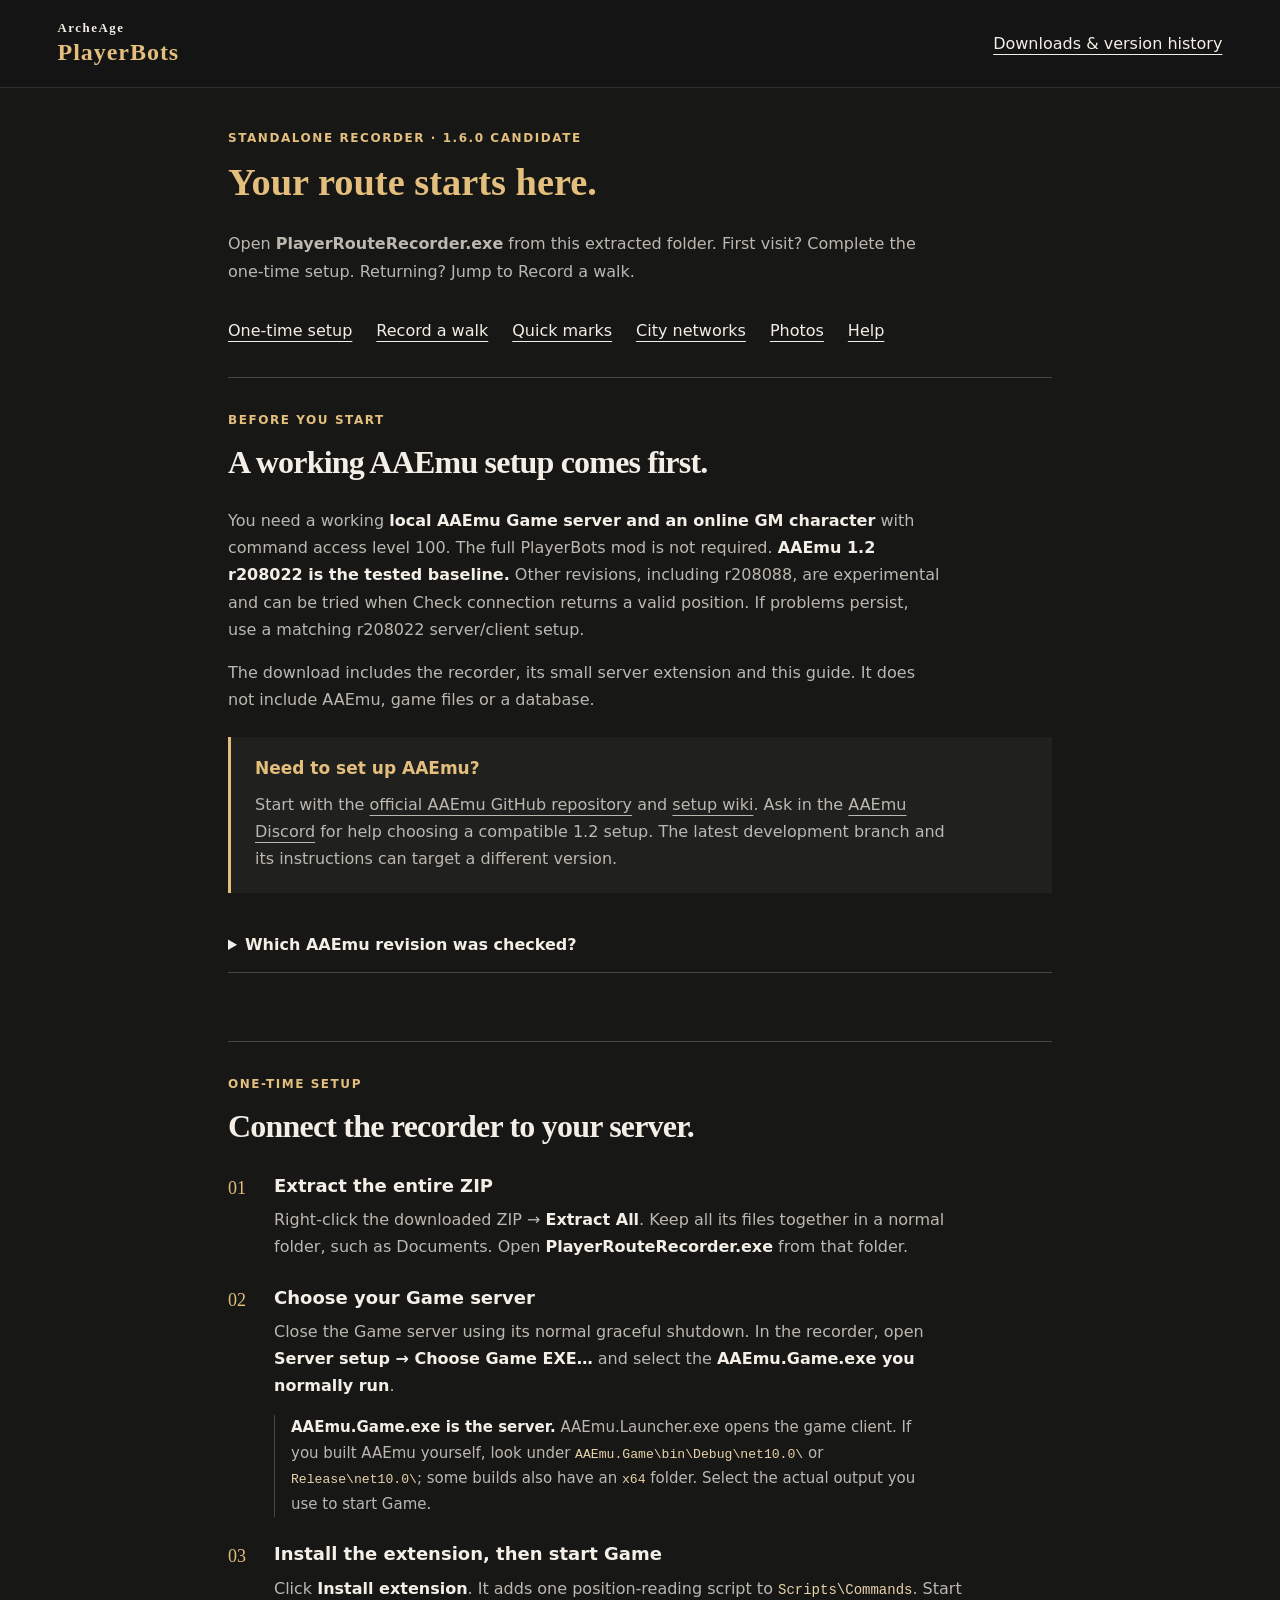
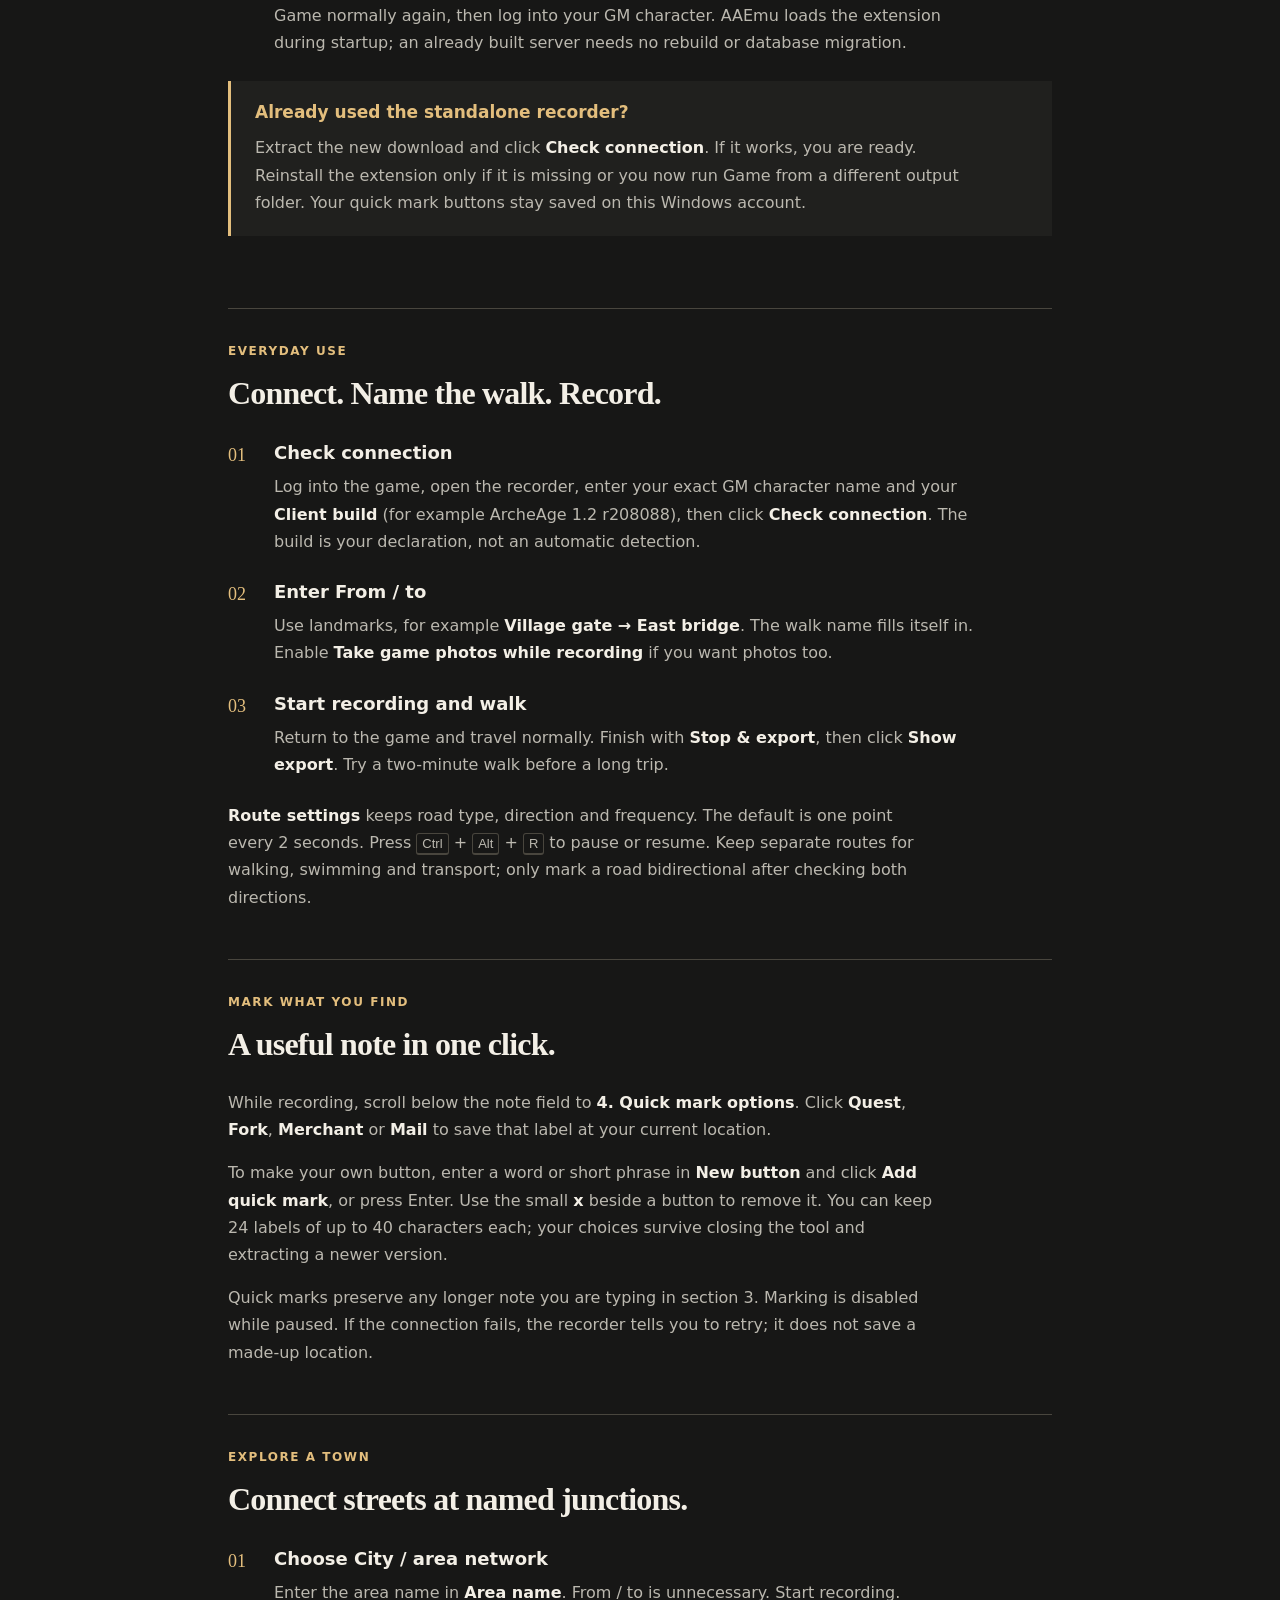
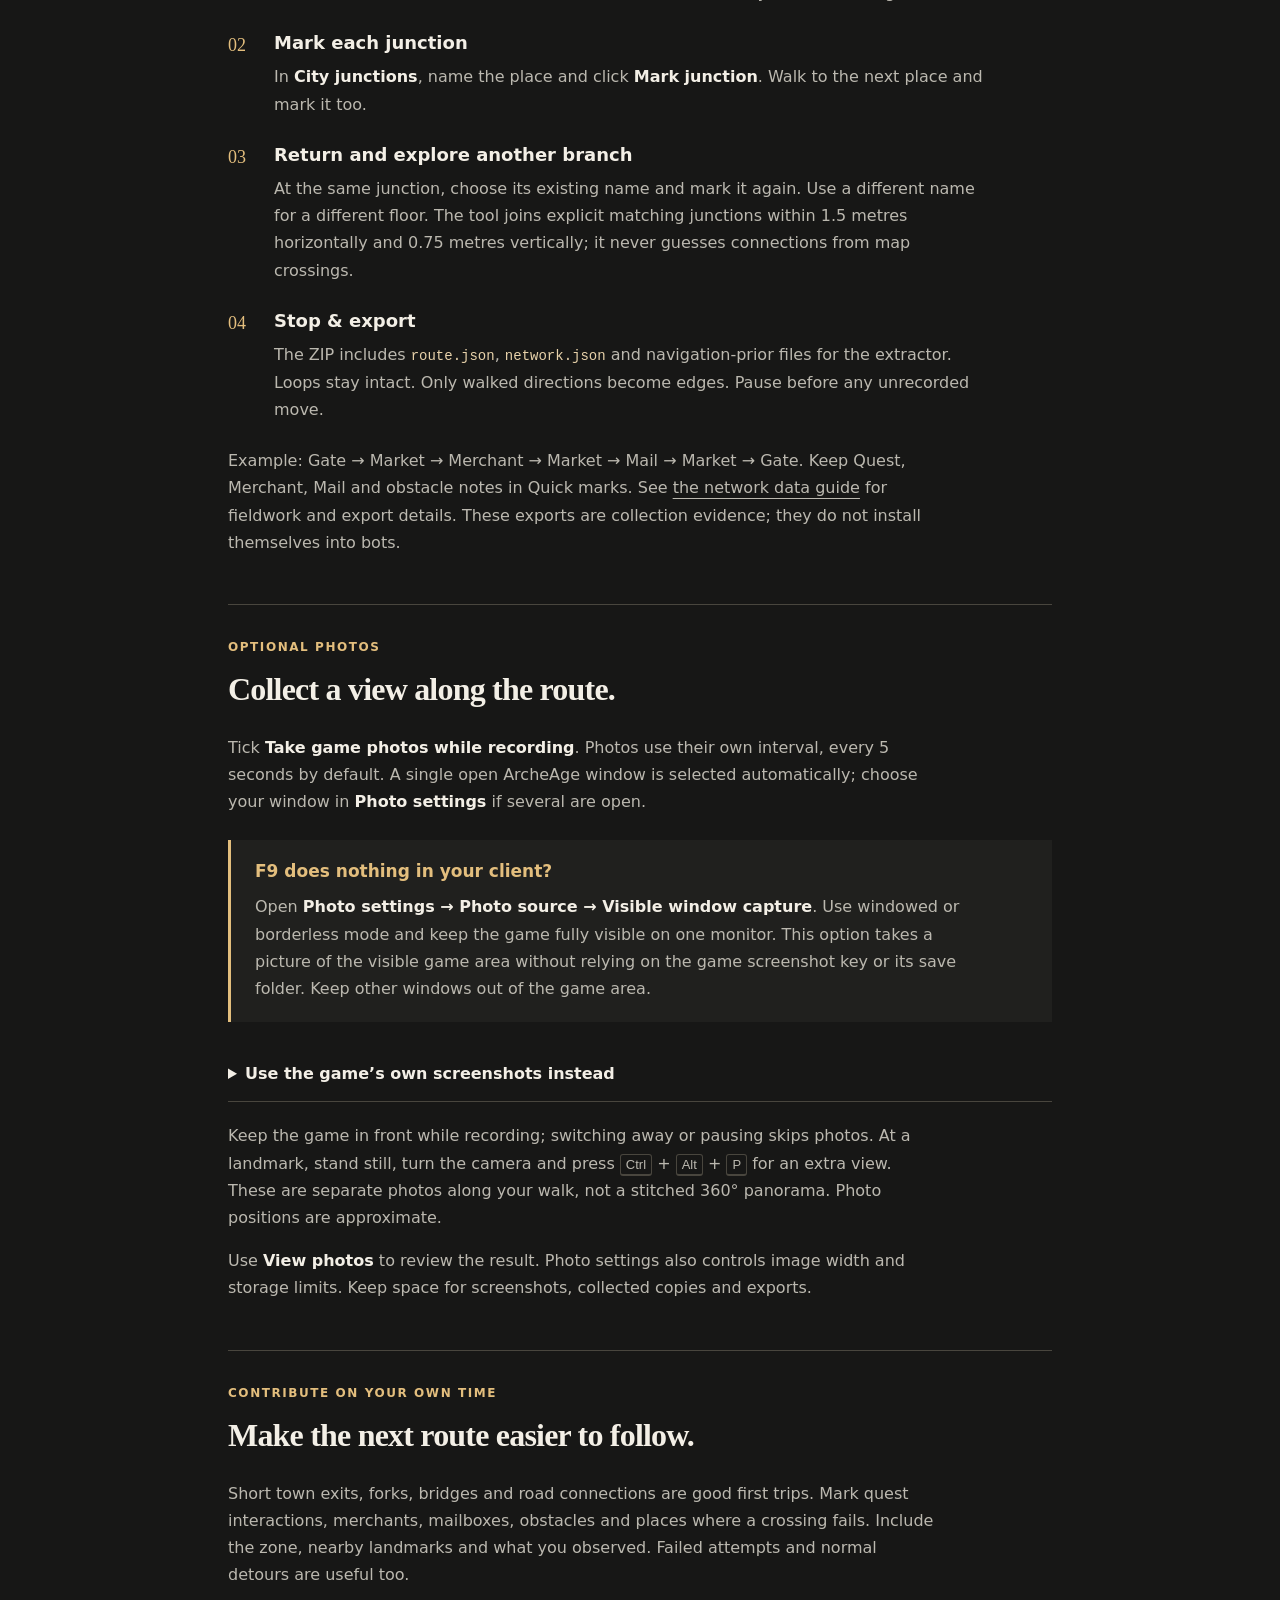
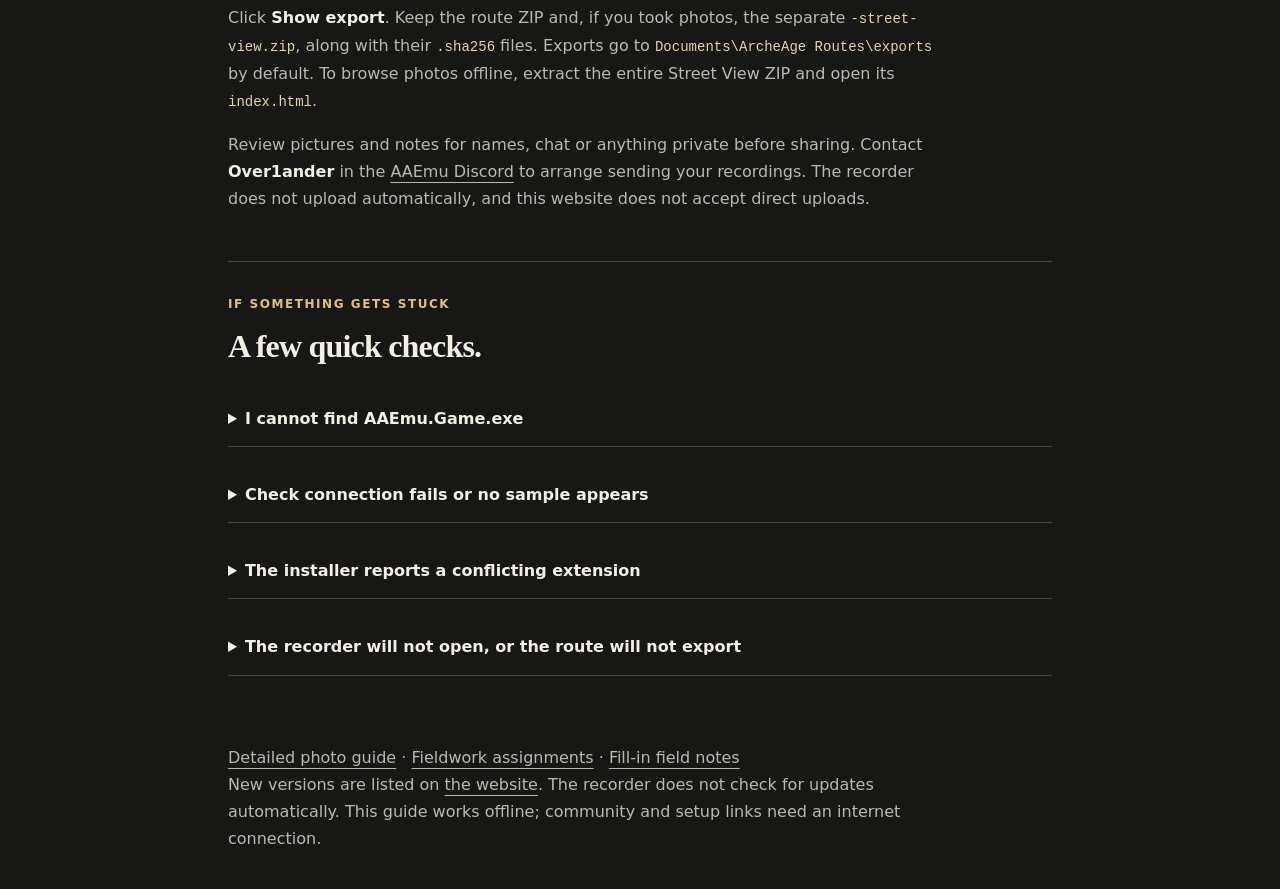
==== START-HERE.html @ 30ed4b59 "archeage-route-recorder 1.6.0 preview" ====
<!doctype html>
<html lang="en"><head><meta charset="utf-8"><meta name="viewport" content="width=device-width,initial-scale=1">
<title>Player Route Recorder · Start here</title><style>
:root{color-scheme:dark;--bg:#171716;--panel:#20201e;--raised:#2b2a26;--border:#49463e;--text:#f3efe6;--muted:#bbb8af;--gold:#e3be7d;--serif:Georgia,serif;font-family:Segoe UI,system-ui,sans-serif;background:var(--bg);color:var(--text);scroll-behavior:smooth;scroll-padding-top:32px;scrollbar-color:var(--border) var(--bg)}
*{box-sizing:border-box}
body{margin:0;font-size:1rem;line-height:1.7}
::selection{background:var(--gold);color:var(--bg)}
a{color:inherit;text-underline-offset:.3em}
a:hover{color:var(--gold)}
button{font:inherit;cursor:pointer}
a,button,summary{-webkit-tap-highlight-color:transparent}
a:focus-visible,button:focus-visible,summary:focus-visible{outline:3px solid var(--gold);outline-offset:5px}
h1,h2,h3,p{margin:0}
h1,h2,h3{text-wrap:balance}
p{max-width:70ch;color:var(--muted)}
h2{font-family:var(--serif);font-weight:600;font-size:clamp(1.8rem,3vw,2.7rem);line-height:1.4;letter-spacing:-.025em}
h3{font-size:1.125rem;line-height:1.4}
.wrap{max-width:1216px;margin-inline:auto;padding-inline:48px}
.site-header{position:absolute;inset:0 0 auto;z-index:5;min-height:88px;padding:16px 4.5%;display:flex;align-items:center;justify-content:space-between;gap:32px;border-bottom:1px solid #ffffff1c;background:rgba(19,20,19,.8)}
.brand{display:block;font-family:var(--serif);font-weight:600;text-decoration:none;line-height:1.1;color:var(--text);white-space:nowrap}
.brand-top{display:block;font-size:.8rem;letter-spacing:.12em}
.brand-name{display:block;font-size:1.5rem;color:var(--gold);margin-top:4px;letter-spacing:.04em}
.site-header nav{display:flex;align-items:center;gap:36px}
.site-header nav a{display:inline-flex;align-items:center;min-height:44px;text-decoration:none;font-size:.9375rem}
.site-header .nav-cta{border:1px solid #b19059;padding:8px 22px;color:var(--gold);border-radius:3px;margin-left:16px}
.nav-cta:hover{background:#e3be7d15}
.hero{position:relative;display:grid;place-items:center;isolation:isolate;min-height:max(700px,100svh);height:auto;max-height:none;overflow:hidden;background:#30332f}
.hero-background,.hero-shade{position:absolute;inset:0;width:100%;height:100%;z-index:-2}
.hero-background{object-fit:cover;object-position:center 54%}
.hero-video[hidden]{display:none}
.site-header,.hero-content,.discover{transition:opacity 1.2s ease-out,visibility 1.2s}
.hero-intro-pending .site-header,.hero-intro-pending .hero-content,.hero-intro-pending .discover{opacity:0;visibility:hidden;pointer-events:none}
.hero-shade{z-index:-1;background:linear-gradient(180deg,rgba(12,16,18,.2) 0%,rgba(14,18,20,.35) 25%,rgba(14,18,20,.54) 53%,rgba(20,22,22,.32) 75%,#171716 100%)}
.hero-content{text-align:center;padding:max(130px,9rem) 24px max(134px,8rem);width:100%;text-shadow:0 3px 18px rgba(0,0,0,.7)}
.hero h1{font-family:var(--serif);font-size:clamp(2.5rem,5vw,4rem);line-height:1.15;font-weight:600;letter-spacing:.035em;overflow-wrap:anywhere}
.hero h1 span{display:block;color:#f4d7a3;font-size:1.4em;letter-spacing:.045em;margin-top:7px}
.hero-status{display:inline-block;margin:24px auto 0;border:1px solid #d6ae648c;border-radius:3px;background:#171c1bdd;color:#f1cd8c;font-size:.875rem;font-weight:600;padding:6px 20px;letter-spacing:.035em;text-shadow:none}
.hero .lead{font-size:clamp(1.125rem,1.8vw,1.45rem);margin:24px auto 0;color:#f5f1e9;font-weight:400}
.hero-description{margin:12px auto 0;max-width:580px;color:#e3dfd6;line-height:1.7;font-size:1rem}
.actions{display:flex;align-items:center;flex-wrap:wrap;gap:16px 22px;margin-top:30px}
.hero .actions{justify-content:center;margin-top:32px}
.button{display:inline-flex;align-items:center;justify-content:center;gap:16px;padding:14px 26px;min-height:54px;border:1px solid transparent;border-radius:3px;font-weight:600;text-decoration:none;text-shadow:none;transition:background .18s ease-out,color .18s ease-out,border-color .18s ease-out}
.button svg,.text-link svg{width:21px;height:21px;stroke:currentColor;stroke-width:1.6;fill:none;flex-shrink:0}
.primary{background:#e3be7d;color:#202019;border-color:#eccf9c}
.primary:hover{background:#f2d5a2;color:#171716}
.secondary{border-color:#c4c0b3;color:#f3efe6;background:#171c1b8c}
.secondary:hover{border-color:var(--gold);color:var(--gold);background:#22251f}
.hero .button{min-width:210px}
.discover{position:absolute;bottom:26px;left:50%;transform:translateX(-50%);display:flex;flex-direction:column;align-items:center;gap:10px;min-height:56px;font-size:.8125rem;letter-spacing:.09em;text-decoration:none;white-space:nowrap;color:#d2caba}
.discover svg{width:22px;height:22px;fill:none;stroke:currentColor;stroke-width:1.5}
.welcome{display:grid;grid-template-columns:1fr 1.15fr;gap:100px;padding-block:85px 90px;align-items:start}
.welcome h2{font-size:clamp(2rem,3.2vw,2.85rem)}
.welcome-lead{font-size:1.2rem;color:#ede5d5;margin-bottom:18px}
.welcome p+p{margin-top:16px}
.hot-section{padding-block:68px 70px;background:var(--panel);border-top:1px solid #32312c;border-bottom:1px solid #32312c}
.section-heading{margin-bottom:38px;text-align:center}
.section-heading p{max-width:650px;margin:18px auto 0}
.request{border-top:1px solid var(--border)}
.request:last-child{border-bottom:1px solid var(--border)}
.request summary{list-style:none;cursor:pointer;display:grid;grid-template-columns:130px 1fr 105px 22px;gap:24px;align-items:center;padding:26px 10px}
.request summary:hover .request-title{color:var(--gold)}
.request summary::-webkit-details-marker{display:none}
.request summary:after{content:"";height:9px;width:9px;border-right:1.5px solid currentColor;border-bottom:1.5px solid currentColor;transform:rotate(45deg);justify-self:center;margin-top:-5px}
.request[open] summary:after{transform:rotate(225deg);margin-top:5px}
.priority{color:var(--gold);font-family:var(--serif);font-size:.875rem}
.request-title{font-size:1.1875rem;font-weight:600;line-height:1.4;transition:color .18s ease-out}
.request-title small{display:block;font-size:.9375rem;font-weight:400;color:var(--muted);margin-top:5px}
.request-kind{font-size:.875rem;color:var(--muted)}
.request-body{margin-left:164px;padding:0 44px 32px 0;max-width:860px}
.request-body p{margin-bottom:20px}
.request-body dl{margin:0}
.request-body dl div{display:grid;grid-template-columns:140px 1fr;gap:20px;margin-bottom:16px}
.request-body dt{font-weight:600;font-size:.9375rem}
.request-body dd{margin:0;color:var(--muted)}
.text-link{display:inline-flex;gap:10px;align-items:center;font-weight:600;min-height:44px;text-decoration:none;color:var(--gold)}
.next-requests{font-size:.9375rem;max-width:760px;margin:30px auto 0;text-align:center}
.atlas-section{display:grid;grid-template-columns:1.1fr 1fr;gap:72px;align-items:center;padding-block:98px}
.atlas-art{display:block;padding:8px;border:1px solid #88724e;background:#26261f;box-shadow:0 18px 32px #0005;transform:rotate(-2deg);transition:transform .25s ease-out}
.atlas-art:hover{transform:rotate(0)}
.atlas-art img{display:block;width:100%;height:auto}
.atlas-section p{margin-top:20px}
.atlas-count{color:var(--gold);font-size:.9375rem}
.atlas-section .button{margin-top:24px;border-color:#8d7959}
.fine-print{font-size:.875rem;line-height:1.6}
.contribute-section{padding-block:78px;background:var(--panel);border-top:1px solid #32312c;border-bottom:1px solid #32312c}
.contribute-grid{display:grid;grid-template-columns:1.05fr 1fr;gap:88px}
.contribute-grid>div>p{margin-top:20px}
.contribute-grid strong{color:var(--text)}
.copy-button{min-height:48px;background:none;border:0;color:var(--gold);text-decoration:underline;text-underline-offset:.3em;padding:10px 0}
.copy-button:hover{color:#f6d391}
.contribute-grid .copy-status{min-height:1.4em;margin-top:8px;color:var(--gold);font-size:.875rem}
.server-note{border-top:1px solid var(--border);margin-top:30px;padding-top:22px}
.server-note h3{color:var(--gold)}
.server-note p{margin-top:10px;font-size:.9375rem}
.steps{list-style:none;counter-reset:steps;margin:5px 0 0;padding:0}
.steps li{position:relative;counter-increment:steps;padding:0 0 27px 52px;margin-bottom:24px;border-bottom:1px solid var(--border)}
.steps li:last-child{margin-bottom:0;border-bottom:0;padding-bottom:0}
.steps li:before{content:counter(steps);position:absolute;left:0;top:-4px;color:var(--gold);font-family:var(--serif);font-size:1.6rem}
.steps p{margin-top:10px}
.faq{padding-block:78px 88px;display:grid;grid-template-columns:.8fr 1.2fr;gap:70px}
.faq details{border-bottom:1px solid var(--border)}
.faq summary{padding:20px 0;cursor:pointer;font-weight:600;min-height:44px}
.faq summary:hover{color:var(--gold)}
.faq details:first-child summary{padding-top:6px}
.faq details p{padding-bottom:24px}
.site-footer{border-top:1px solid var(--border);display:flex;justify-content:space-between;gap:28px;flex-wrap:wrap;padding-block:36px}
.footer-brand{font-size:1.15rem}
.footer-brand span{color:var(--gold)}
.site-footer p{font-size:.875rem;margin-top:10px}
.site-footer nav{display:flex;gap:24px;flex-wrap:wrap;align-items:center;font-size:.875rem}
.site-footer nav a{min-height:44px;display:flex;align-items:center}
.site-footer .legal{flex-basis:100%;font-size:.8125rem}
.skip-link{position:absolute;left:20px;top:0;transform:translateY(-110%);padding:12px;background:var(--gold);color:var(--bg);z-index:10}
.skip-link:focus{top:12px;transform:none}
.skip-link:hover{color:var(--bg)}
@media(max-width:1000px){.site-header nav{gap:24px}.site-header .nav-cta{margin-left:0}.wrap{padding-inline:32px}.welcome{gap:48px}.atlas-section{gap:42px}.contribute-grid{gap:44px}.request summary{grid-template-columns:115px 1fr 20px;gap:18px}.request-kind{display:none}.request-body{margin-left:143px;padding-right:10px}.request-body dl div{display:block}.request-body dd{margin-top:6px}.faq{gap:40px}}
@media(max-width:700px){.site-header{padding:16px 22px;gap:16px;flex-wrap:wrap;min-height:110px}.site-header nav{width:100%;gap:10px 20px;justify-content:space-between;flex-wrap:wrap}.site-header nav a{font-size:.875rem}.site-header nav a:first-child{display:none}.site-header .nav-cta{padding:6px 12px}.brand-top{font-size:.6875rem}.brand-name{font-size:1.1875rem}.hero{min-height:max(740px,100svh);max-height:none}.hero-background{object-position:53% center}.hero-shade{background:linear-gradient(180deg,#12171750 0%,#12171790 30%,#12171795 58%,#17171680 80%,#171716 100%)}.hero-content{padding:max(170px,11rem) 24px max(115px,7rem)}.hero h1{font-size:clamp(2rem,9.8vw,2.45rem);letter-spacing:0}.hero h1 span{font-size:1.2em;letter-spacing:.015em}.hero .lead{font-size:1.1rem;margin-top:24px}.hero-description{font-size:.9375rem;max-width:380px}.hero-description br{display:none}.hero-status{margin-top:22px}.hero .actions{gap:14px;margin-top:26px}.hero .button{min-width:0;padding:13px 20px}.hero .primary{flex-basis:210px}.hero .secondary{flex-basis:210px}.discover{bottom:24px;font-size:.75rem}.wrap{padding-inline:24px}.welcome{grid-template-columns:1fr;gap:24px;padding-block:52px 58px}.welcome h2 br{display:none}.welcome-lead{font-size:1.1rem}.hot-section{padding-block:48px}.section-heading{text-align:left;margin-bottom:26px}.section-heading p{margin-top:14px}.request summary{grid-template-columns:1fr 20px;gap:7px 16px;padding:24px 0}.priority{grid-column:1;font-size:.8125rem}.request-title{grid-column:1;font-size:1.1rem}.request summary:after{grid-column:2;grid-row:1/3}.request-body{margin:0;padding:0 0 28px}.request-title small{font-size:.875rem}.request-body dl div{margin-bottom:18px}.next-requests{text-align:left}.atlas-section{grid-template-columns:1fr;padding-block:62px;gap:34px}.atlas-art{transform:none}.contribute-section{padding-block:52px}.contribute-grid{grid-template-columns:1fr;gap:44px}.faq{grid-template-columns:1fr;gap:24px;padding-block:52px}.faq details:first-child summary{padding-top:16px}.site-footer{padding-block:30px}.site-footer nav{gap:8px 22px}.steps li{padding-left:40px}}
@media(max-height:760px) and (min-width:701px){.hero{min-height:max(660px,100svh)}.hero-content{padding-top:max(110px,7rem);padding-bottom:max(95px,6rem)}.hero h1{font-size:3.1rem}.hero-status{margin-top:18px}.hero .lead{margin-top:18px}.hero .actions{margin-top:24px}.discover{bottom:18px}}
@media(prefers-reduced-motion:reduce){:root{scroll-behavior:auto}*,*:before,*:after{transition:none!important}.atlas-art{transform:none}}
@media(prefers-reduced-motion:reduce){.hero-video{display:none}.hero-intro-pending .site-header,.hero-intro-pending .hero-content,.hero-intro-pending .discover{opacity:1;visibility:visible;pointer-events:auto}}

.tools-page .site-header{position:relative;background:#131413;transition:none}
.site-header nav{gap:clamp(16px,2.3vw,32px);flex-wrap:wrap}
.site-header nav a[aria-current=page]{color:var(--gold);text-decoration:underline;text-underline-offset:.5em}
.eyebrow{text-transform:uppercase;font-size:.75rem;letter-spacing:.13em;color:var(--gold);font-weight:600}
.tools-intro{display:grid;grid-template-columns:1fr 1fr;gap:70px;align-items:center;padding-block:70px 64px}
.tools-intro h1{font-family:var(--serif);font-size:clamp(2.5rem,5vw,4rem);font-weight:600;line-height:1.2;margin-top:12px;color:var(--gold)}
.tools-lead{font-family:var(--serif);font-size:clamp(1.35rem,2.2vw,1.8rem);line-height:1.5;margin-top:24px;color:var(--text)}
.tools-intro>div>p:not(.eyebrow){margin-top:18px}.tools-intro .text-link{margin-top:20px}
.download-panel{background:var(--panel);border:1px solid #83704e;border-top:3px solid var(--gold);border-radius:3px;padding:30px}
.download-panel h2{font-size:1.6rem;margin-top:10px}.download-panel .release-meta{color:var(--gold);font-size:.875rem;margin-top:8px}
.download-button{display:flex;width:100%;margin-top:24px;justify-content:space-between}.download-button span{font-size:1.5rem;line-height:1}
.download-panel .fine-print{margin-top:12px}.download-links{display:flex;flex-wrap:wrap;gap:8px 22px;margin-top:14px;font-size:.875rem}.download-links a{min-height:36px;display:inline-flex;align-items:center}
.download-panel .download-note{border-top:1px solid var(--border);padding-top:18px;margin-top:18px;font-size:.875rem}
.tools-layout{display:grid;grid-template-columns:220px minmax(0,1fr);gap:70px;padding-bottom:80px}
.guide-nav{align-self:start;position:sticky;top:32px;border-top:1px solid var(--border);padding-top:24px}.guide-nav nav{display:flex;flex-direction:column;margin-block:16px 24px}.guide-nav a{padding:8px 0;min-height:44px;text-decoration:none;font-size:.9375rem}.guide-nav>p:last-child{font-size:.875rem}
.guide-section{border-top:1px solid var(--border);padding:32px 0 48px;scroll-margin-top:24px}.guide-section h2{font-size:clamp(1.55rem,2.5vw,2rem);margin:10px 0 22px}.guide-section p+p{margin-top:16px}.guide-section strong{color:var(--text)}
.guide-callout{border-left:3px solid var(--gold);background:var(--panel);padding:20px 24px;margin:24px 0}.guide-callout h3{color:var(--gold);font-size:1.0625rem}.guide-callout p{margin-top:10px}
.guide-steps{counter-reset:guide;list-style:none;margin:0 0 24px;padding:0}.guide-steps li{position:relative;padding-left:46px;margin:24px 0;counter-increment:guide}.guide-steps li:before{content:counter(guide,decimal-leading-zero);position:absolute;left:0;color:var(--gold);font-family:var(--serif);font-size:1.125rem}.guide-steps p{margin-top:8px}
.guide-tip{font-size:.9375rem;border-left:1px solid var(--border);padding-left:16px}.guide-content code{font-size:.875em;overflow-wrap:anywhere;color:#e8d2aa}.guide-content kbd{font: .8125rem 'Segoe UI',sans-serif;border:1px solid var(--border);border-bottom-width:2px;border-radius:3px;padding:2px 5px;white-space:nowrap}
.guide-content details{border-bottom:1px solid var(--border);margin:12px 0 20px}.guide-content summary{cursor:pointer;padding:14px 0;color:var(--text);font-weight:600}.guide-content summary:hover{color:var(--gold)}.guide-content details>p{padding-bottom:18px}
.release-entry{padding:24px 0;border-bottom:1px solid var(--border)}.release-entry header{display:flex;justify-content:space-between;gap:12px;align-items:baseline;flex-wrap:wrap}.release-entry h3{color:var(--gold)}.release-entry time{color:var(--muted);font-size:.875rem}.release-entry ul{padding-left:20px;color:var(--muted);margin:14px 0}.release-entry li+li{margin-top:6px}.release-history>.fine-print{margin-top:24px}
.tools-contribute-link{border-left:3px solid var(--gold);padding:14px 18px;background:#171716;margin-top:24px}.tools-contribute-link a{color:var(--gold);font-weight:600}
@media(max-width:1000px){.tools-intro{gap:36px}.tools-layout{gap:36px;grid-template-columns:180px minmax(0,1fr)}.download-panel{padding:24px}.tools-page .site-header{gap:20px}.tools-page .site-header nav{gap:12px 20px;justify-content:flex-end}.tools-page .site-header .nav-cta{padding-inline:14px}}
@media(max-width:760px){.tools-intro{grid-template-columns:1fr;padding-block:42px;gap:32px}.tools-layout{grid-template-columns:1fr;gap:12px;padding-bottom:32px}.guide-nav{position:static;padding-top:20px}.guide-nav nav{flex-direction:row;flex-wrap:wrap;gap:0 20px;margin-block:10px 20px}.guide-nav>p:last-child{display:none}.guide-section{padding-block:28px 36px}.tools-page .site-header nav{justify-content:space-between}.tools-page .site-header nav a:first-child{display:none}.tools-intro h1{font-size:2.6rem}.download-panel{padding:22px}.guide-callout{padding:18px}.guide-steps li{padding-left:36px}}
@media print{.site-header,.site-footer,.guide-nav,.download-panel{display:none}.tools-layout,.tools-intro{display:block}.wrap{padding:0}.tools-page,.guide-callout{background:#fff;color:#111}p,.eyebrow,.guide-section strong,.guide-content code,.guide-callout h3,.tools-intro h1{color:#111}.guide-section{break-inside:avoid}}

.offline-guide{max-width:920px;padding-block:40px}.offline-guide>h1{font:600 2.4rem/1.25 var(--serif);color:var(--gold);margin:10px 0 24px}.offline-guide>nav{display:flex;gap:12px 24px;flex-wrap:wrap;margin:24px 0}.offline-guide>nav a{min-height:44px;display:flex;align-items:center}</style></head>
<body class="tools-page"><a class="skip-link" href="#main">Skip to guide</a><header class="site-header"><a class="brand" href="https://aaplayerbots.com/"><span class="brand-top">ArcheAge</span><span class="brand-name">PlayerBots</span></a><a href="https://aaplayerbots.com/data-tools/">Downloads &amp; version history</a></header>
<main class="wrap guide-content offline-guide" id="main"><p class="eyebrow">Standalone recorder · 1.6.0 candidate</p><h1>Your route starts here.</h1><p>Open <strong>PlayerRouteRecorder.exe</strong> from this extracted folder. First visit? Complete the one-time setup. Returning? Jump to Record a walk.</p>
<nav aria-label="Guide sections"><a href="#install">One-time setup</a><a href="#record">Record a walk</a><a href="#quick-marks">Quick marks</a><a href="#city-network">City networks</a><a href="#photos">Photos</a><a href="#help">Help</a></nav><section class="guide-section" id="before-you-start" aria-labelledby="requirements-title">
<p class="eyebrow">Before you start</p><h2 id="requirements-title">A working AAEmu setup comes first.</h2>
<p>You need a working <strong>local AAEmu Game server and an online GM character</strong> with command access level 100. The full PlayerBots mod is not required. <strong>AAEmu 1.2 r208022 is the tested baseline.</strong> Other revisions, including r208088, are experimental and can be tried when Check connection returns a valid position. If problems persist, use a matching r208022 server/client setup.</p>
<p>The download includes the recorder, its small server extension and this guide. It does not include AAEmu, game files or a database.</p>
<div class="guide-callout"><h3>Need to set up AAEmu?</h3><p>Start with the <a href="https://github.com/AAEmu/AAEmu">official AAEmu GitHub repository</a> and <a href="https://github.com/AAEmu/AAEmu/wiki">setup wiki</a>. Ask in the <a href="https://discord.gg/vn8E8E6">AAEmu Discord</a> for help choosing a compatible 1.2 setup. The latest development branch and its instructions can target a different version.</p></div>
<details><summary>Which AAEmu revision was checked?</summary><p>The recorder bridge was validated against AAEmu source <a href="https://github.com/AAEmu/AAEmu/tree/62e3eb1d87da01194802ac886cd500134facad28"><code>62e3eb1</code></a> for 1.2 r208022. Other revisions need their own compatibility check. The installer checks the server folder layout; it does not certify the server revision.</p></details>
</section>
<section class="guide-section" id="install" aria-labelledby="install-title">
<p class="eyebrow">One-time setup</p><h2 id="install-title">Connect the recorder to your server.</h2>
<ol class="guide-steps">
<li><h3>Extract the entire ZIP</h3><p>Right-click the downloaded ZIP → <strong>Extract All</strong>. Keep all its files together in a normal folder, such as Documents. Open <strong>PlayerRouteRecorder.exe</strong> from that folder.</p></li>
<li><h3>Choose your Game server</h3><p>Close the Game server using its normal graceful shutdown. In the recorder, open <strong>Server setup → Choose Game EXE…</strong> and select the <strong>AAEmu.Game.exe you normally run</strong>.</p><p class="guide-tip"><strong>AAEmu.Game.exe is the server.</strong> AAEmu.Launcher.exe opens the game client. If you built AAEmu yourself, look under <code>AAEmu.Game\bin\Debug\net10.0\</code> or <code>Release\net10.0\</code>; some builds also have an <code>x64</code> folder. Select the actual output you use to start Game.</p></li>
<li><h3>Install the extension, then start Game</h3><p>Click <strong>Install extension</strong>. It adds one position-reading script to <code>Scripts\Commands</code>. Start Game normally again, then log into your GM character. AAEmu loads the extension during startup; an already built server needs no rebuild or database migration.</p></li>
</ol>
<div class="guide-callout"><h3>Already used the standalone recorder?</h3><p>Extract the new download and click <strong>Check connection</strong>. If it works, you are ready. Reinstall the extension only if it is missing or you now run Game from a different output folder. Your quick mark buttons stay saved on this Windows account.</p></div>
</section>
<section class="guide-section" id="record" aria-labelledby="record-title">
<p class="eyebrow">Everyday use</p><h2 id="record-title">Connect. Name the walk. Record.</h2>
<ol class="guide-steps">
<li><h3>Check connection</h3><p>Log into the game, open the recorder, enter your exact GM character name and your <strong>Client build</strong> (for example ArcheAge 1.2 r208088), then click <strong>Check connection</strong>. The build is your declaration, not an automatic detection.</p></li>
<li><h3>Enter From / to</h3><p>Use landmarks, for example <strong>Village gate → East bridge</strong>. The walk name fills itself in. Enable <strong>Take game photos while recording</strong> if you want photos too.</p></li>
<li><h3>Start recording and walk</h3><p>Return to the game and travel normally. Finish with <strong>Stop &amp; export</strong>, then click <strong>Show export</strong>. Try a two-minute walk before a long trip.</p></li>
</ol>
<p><strong>Route settings</strong> keeps road type, direction and frequency. The default is one point every 2 seconds. Press <kbd>Ctrl</kbd> + <kbd>Alt</kbd> + <kbd>R</kbd> to pause or resume. Keep separate routes for walking, swimming and transport; only mark a road bidirectional after checking both directions.</p>
</section>
<section class="guide-section" id="quick-marks" aria-labelledby="marks-title">
<p class="eyebrow">Mark what you find</p><h2 id="marks-title">A useful note in one click.</h2>
<p>While recording, scroll below the note field to <strong>4. Quick mark options</strong>. Click <strong>Quest</strong>, <strong>Fork</strong>, <strong>Merchant</strong> or <strong>Mail</strong> to save that label at your current location.</p>
<p>To make your own button, enter a word or short phrase in <strong>New button</strong> and click <strong>Add quick mark</strong>, or press Enter. Use the small <strong>x</strong> beside a button to remove it. You can keep 24 labels of up to 40 characters each; your choices survive closing the tool and extracting a newer version.</p>
<p>Quick marks preserve any longer note you are typing in section 3. Marking is disabled while paused. If the connection fails, the recorder tells you to retry; it does not save a made-up location.</p>
</section>
<section class="guide-section" id="city-network" aria-labelledby="city-title">
<p class="eyebrow">Explore a town</p><h2 id="city-title">Connect streets at named junctions.</h2>
<ol class="guide-steps"><li><h3>Choose City / area network</h3><p>Enter the area name in <strong>Area name</strong>. From / to is unnecessary. Start recording.</p></li><li><h3>Mark each junction</h3><p>In <strong>City junctions</strong>, name the place and click <strong>Mark junction</strong>. Walk to the next place and mark it too.</p></li><li><h3>Return and explore another branch</h3><p>At the same junction, choose its existing name and mark it again. Use a different name for a different floor. The tool joins explicit matching junctions within 1.5 metres horizontally and 0.75 metres vertically; it never guesses connections from map crossings.</p></li><li><h3>Stop &amp; export</h3><p>The ZIP includes <code>route.json</code>, <code>network.json</code> and navigation-prior files for the extractor. Loops stay intact. Only walked directions become edges. Pause before any unrecorded move.</p></li></ol>
<p>Example: Gate → Market → Merchant → Market → Mail → Market → Gate. Keep Quest, Merchant, Mail and obstacle notes in Quick marks. See <a href="docs/CITY-NETWORKS.md">the network data guide</a> for fieldwork and export details. These exports are collection evidence; they do not install themselves into bots.</p></section>
<section class="guide-section" id="photos" aria-labelledby="photos-title">
<p class="eyebrow">Optional photos</p><h2 id="photos-title">Collect a view along the route.</h2>
<p>Tick <strong>Take game photos while recording</strong>. Photos use their own interval, every 5 seconds by default. A single open ArcheAge window is selected automatically; choose your window in <strong>Photo settings</strong> if several are open.</p>
<div class="guide-callout"><h3>F9 does nothing in your client?</h3><p>Open <strong>Photo settings → Photo source → Visible window capture</strong>. Use windowed or borderless mode and keep the game fully visible on one monitor. This option takes a picture of the visible game area without relying on the game screenshot key or its save folder. Keep other windows out of the game area.</p></div>
<details><summary>Use the game’s own screenshots instead</summary><p>The default photo source presses <strong>F9</strong> and collects new files from <code>Documents\ArcheAge\ScreenShots</code>. First take a screenshot manually and confirm a new file appears. If your key or folder differs, change it in <strong>Photo settings</strong>. Original files stay in the game folder. If the client cannot save a screenshot manually, choose visible window capture.</p></details>
<p>Keep the game in front while recording; switching away or pausing skips photos. At a landmark, stand still, turn the camera and press <kbd>Ctrl</kbd> + <kbd>Alt</kbd> + <kbd>P</kbd> for an extra view. These are separate photos along your walk, not a stitched 360° panorama. Photo positions are approximate.</p>
<p>Use <strong>View photos</strong> to review the result. Photo settings also controls image width and storage limits. Keep space for screenshots, collected copies and exports.</p>
</section>
<section class="guide-section" id="share" aria-labelledby="share-title">
<p class="eyebrow">Contribute on your own time</p><h2 id="share-title">Make the next route easier to follow.</h2>
<p>Short town exits, forks, bridges and road connections are good first trips. Mark quest interactions, merchants, mailboxes, obstacles and places where a crossing fails. Include the zone, nearby landmarks and what you observed. Failed attempts and normal detours are useful too.</p>
<p>Click <strong>Show export</strong>. Keep the route ZIP and, if you took photos, the separate <code>-street-view.zip</code>, along with their <code>.sha256</code> files. Exports go to <code>Documents\ArcheAge Routes\exports</code> by default. To browse photos offline, extract the entire Street View ZIP and open its <code>index.html</code>.</p>
<p>Review pictures and notes for names, chat or anything private before sharing. Contact <strong>Over1ander</strong> in the <a href="https://discord.gg/vn8E8E6">AAEmu Discord</a> to arrange sending your recordings. The recorder does not upload automatically, and this website does not accept direct uploads.</p>
</section>
<section class="guide-section" id="help" aria-labelledby="help-title">
<p class="eyebrow">If something gets stuck</p><h2 id="help-title">A few quick checks.</h2>
<details><summary>I cannot find AAEmu.Game.exe</summary><p>It belongs to the built AAEmu server, not the client launcher. If you only have AAEmu.Launcher.exe, follow the <a href="https://github.com/AAEmu/AAEmu/wiki">AAEmu setup wiki</a> or ask the <a href="https://discord.gg/vn8E8E6">AAEmu community</a> for help setting up a compatible 1.2 server. The recorder requires that local server to read positions.</p></details>
<details><summary>Check connection fails or no sample appears</summary><p><strong>Read the specific message beside your character.</strong> No commands loaded means a Game script compilation problem; insufficient privileges means GM access; character not found means the name is wrong or offline. If AAEmu answers but the command returns nothing, try the command below and check the Game log. A newer client build alone does not identify the cause. You can correct the loopback API address in Server setup.</p><p>Confirm Game restarted after installation and the named GM character is online. In game, <code>/playerrouteposition sample</code> should return <code>PLAYER_ROUTE_SAMPLE_V1</code>. Unknown command means the extension did not load; insufficient privileges means the character lacks the required command access.</p><p>The Game server’s active <code>Config.json</code> should have <code>WebApiNetwork</code> host <code>127.0.0.1</code> and port <code>1280</code>. Keep this administrator API on loopback. The installer does not edit settings; restart Game normally after a configuration change.</p></details>
<details><summary>The installer reports a conflicting extension</summary><p>Keep the existing file intact and ask the server owner to compare versions. Do not install a second copy of the same command under a different name. A matching standalone copy is reused automatically.</p></details>
<details><summary>The recorder will not open, or the route will not export</summary><p>Run the EXE from the fully extracted folder. Startup diagnostics are under <code>%LOCALAPPDATA%\ArcheAge Route Recorder\logs</code>. For an empty export, walk farther and check the sample count and bottom log. Stationary-only recordings may have no traversable segment; raw files remain under <code>working-recordings</code>.</p></details>
</section>

<p><a href="docs/STREET-VIEW.md">Detailed photo guide</a> · <a href="docs/HELPER-FIELDWORK.md">Fieldwork assignments</a> · <a href="FIELD-NOTES.txt">Fill-in field notes</a></p>
<p>New versions are listed on <a href="https://aaplayerbots.com/data-tools/#history">the website</a>. The recorder does not check for updates automatically. This guide works offline; community and setup links need an internet connection.</p></main></body></html>
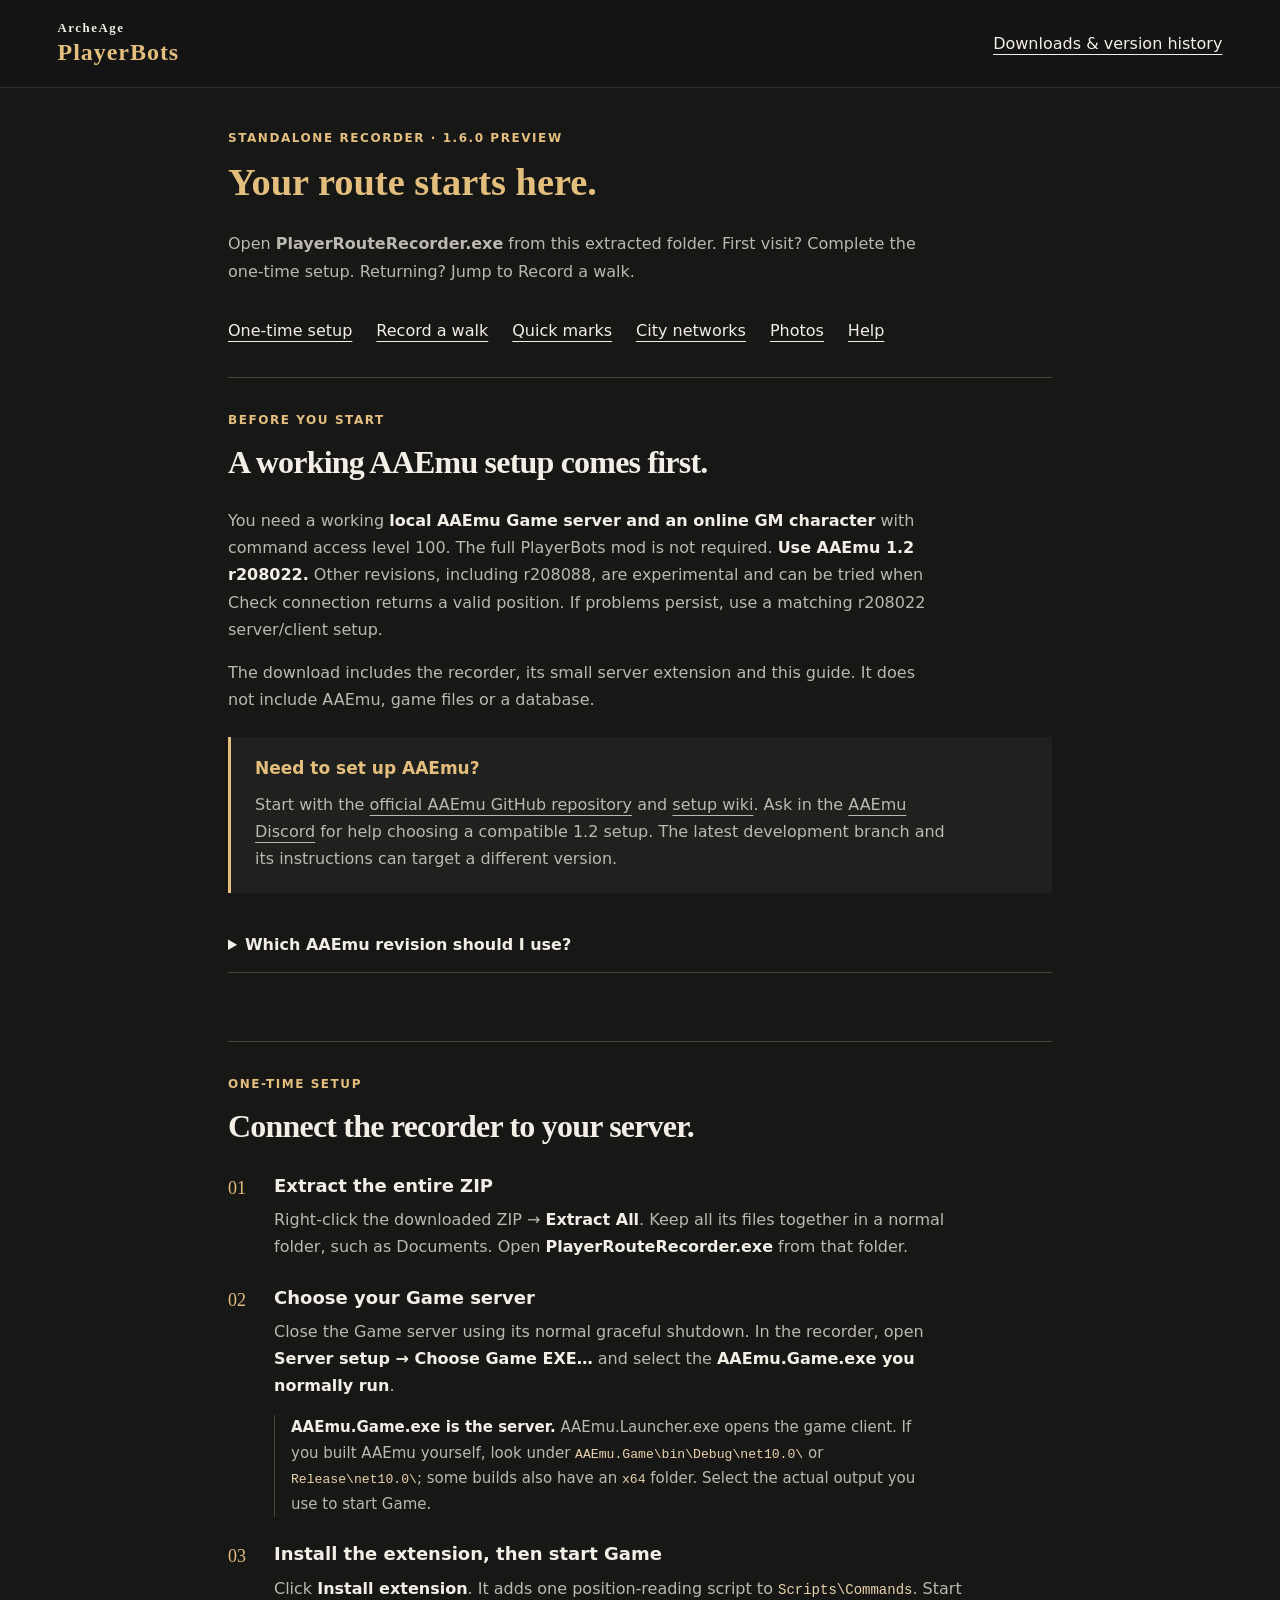
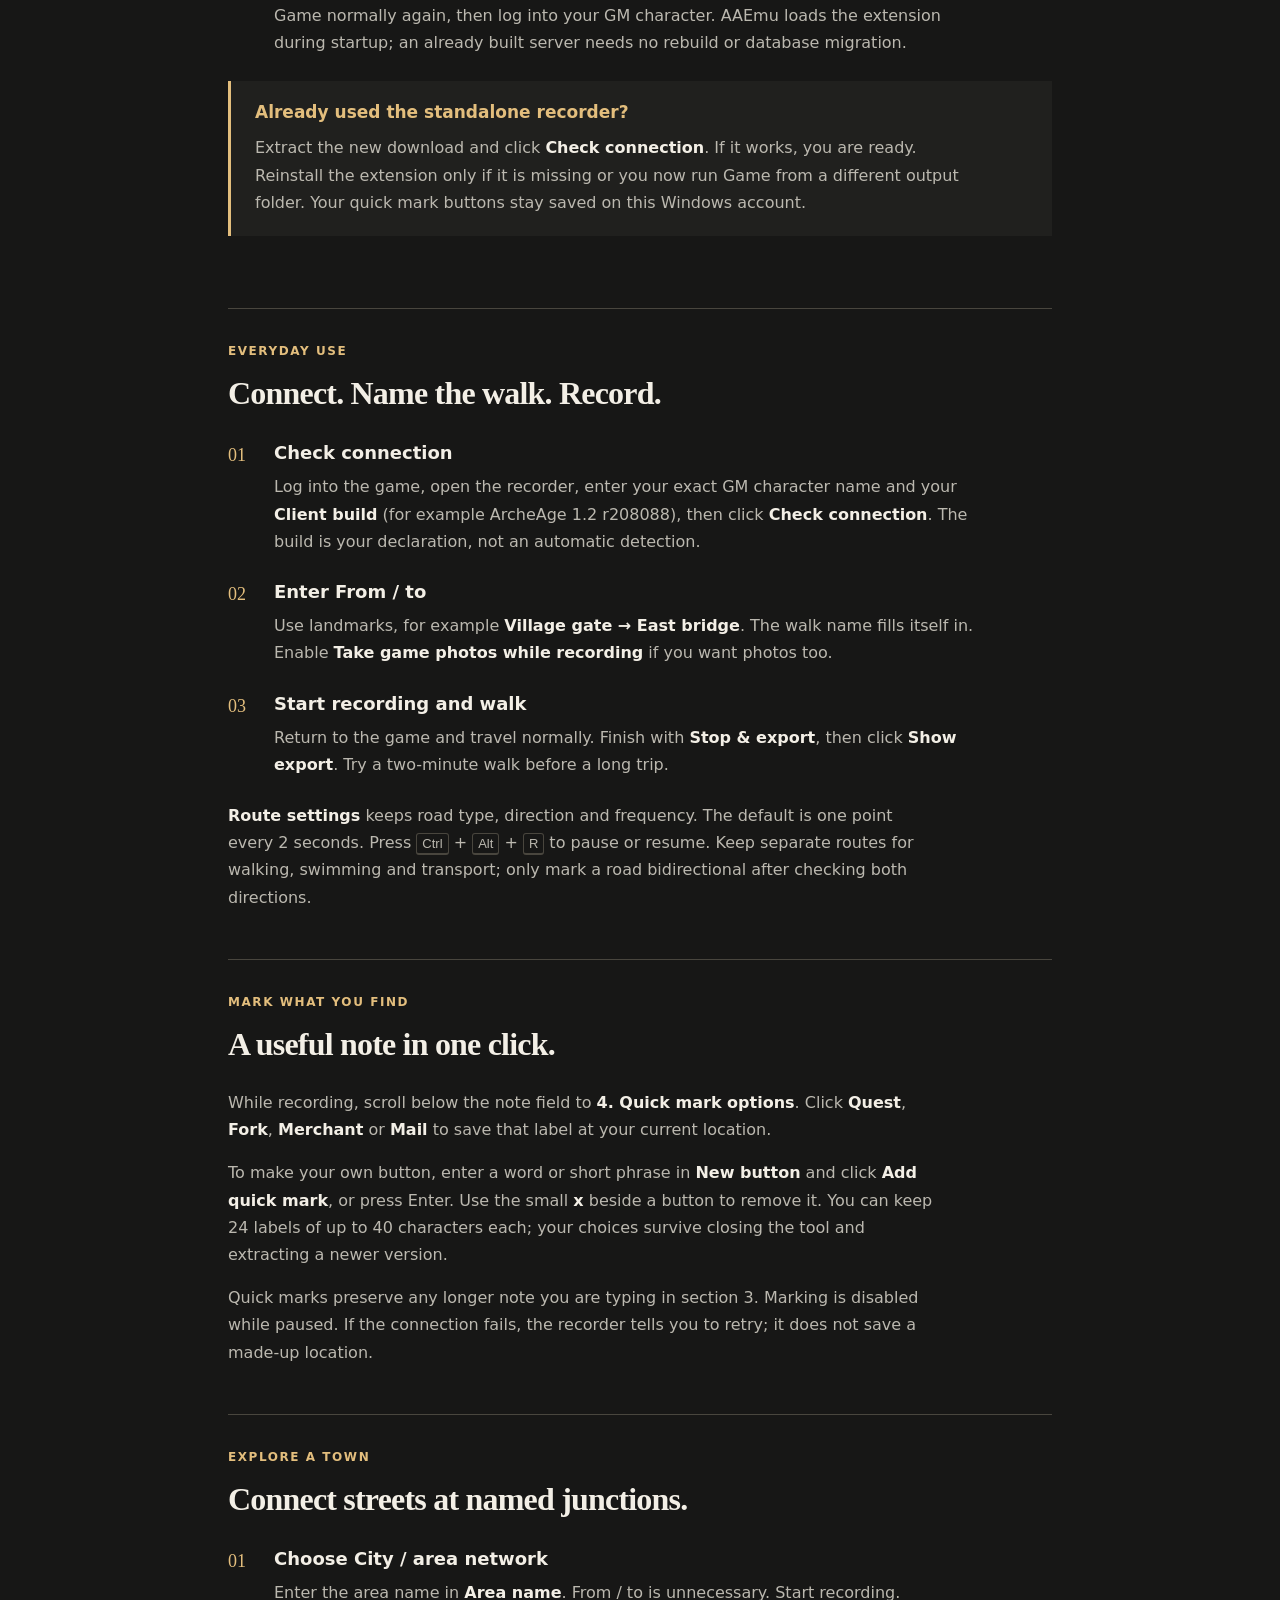
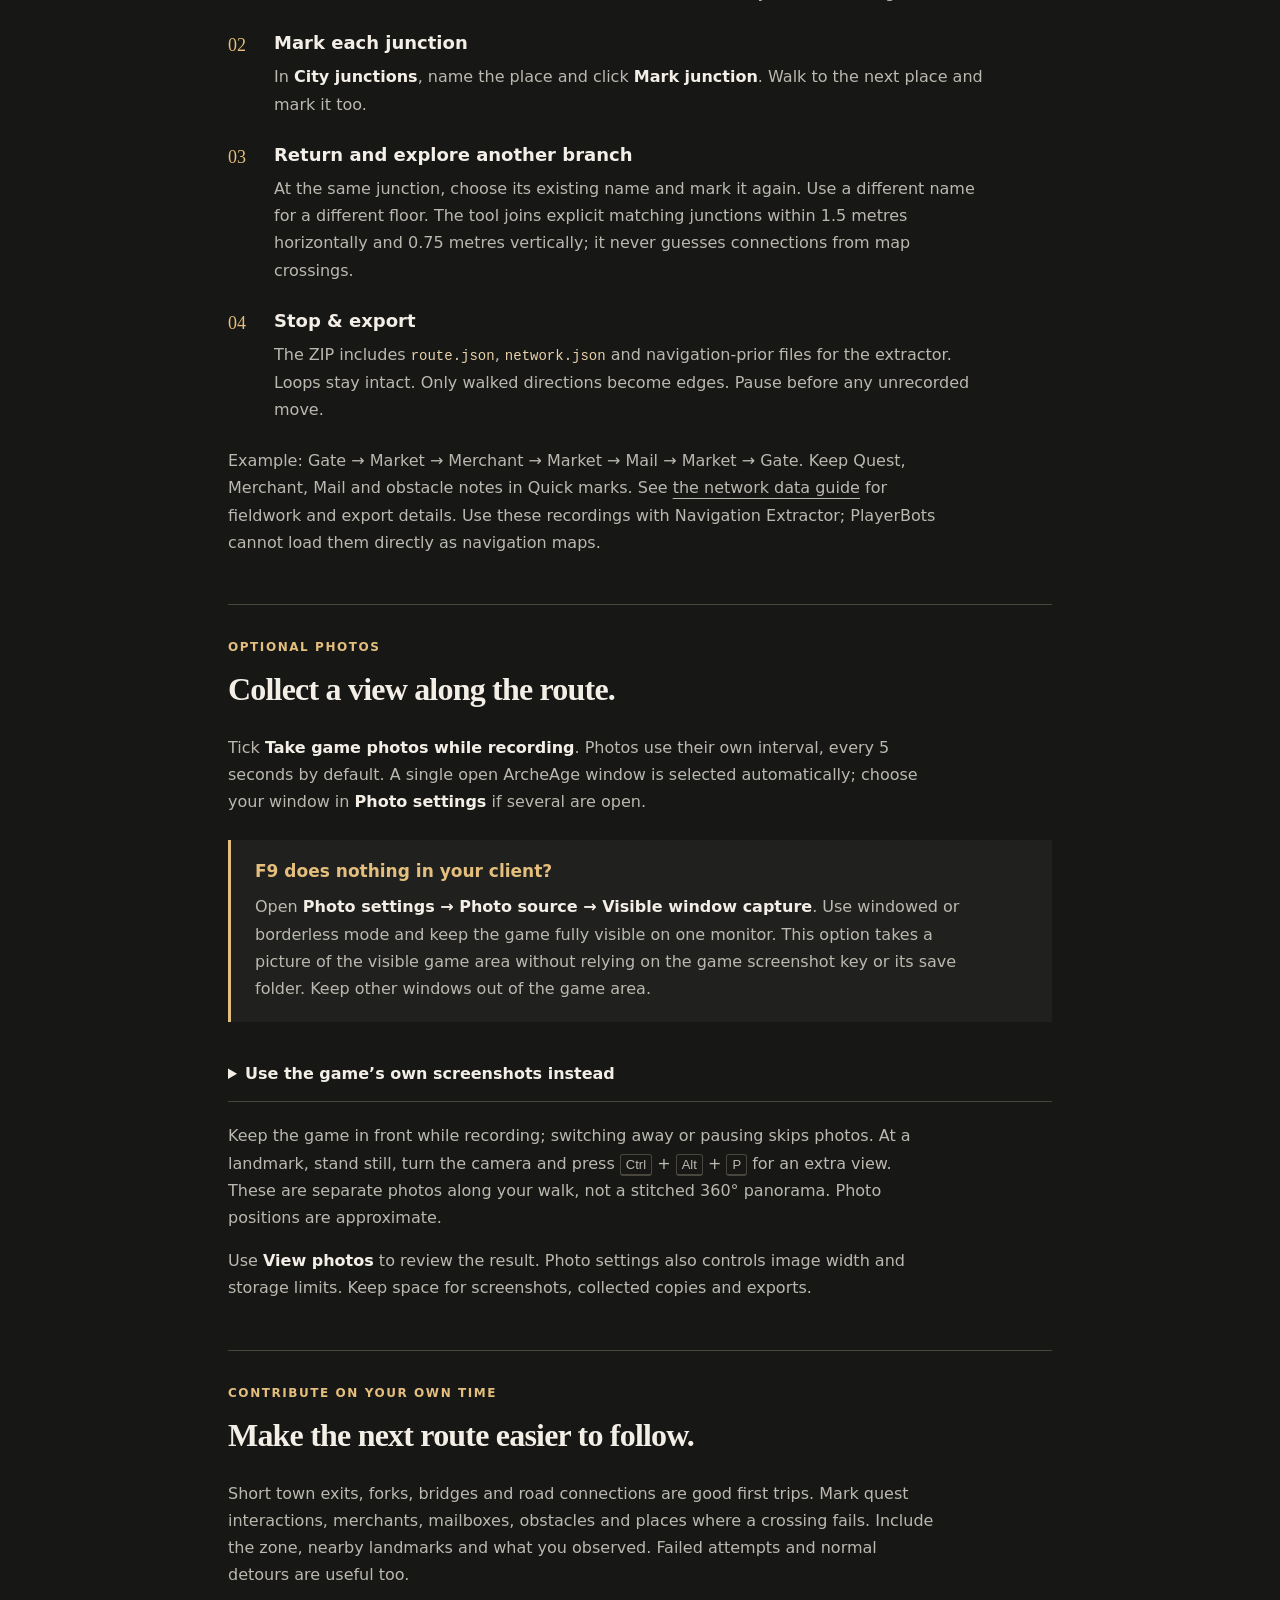
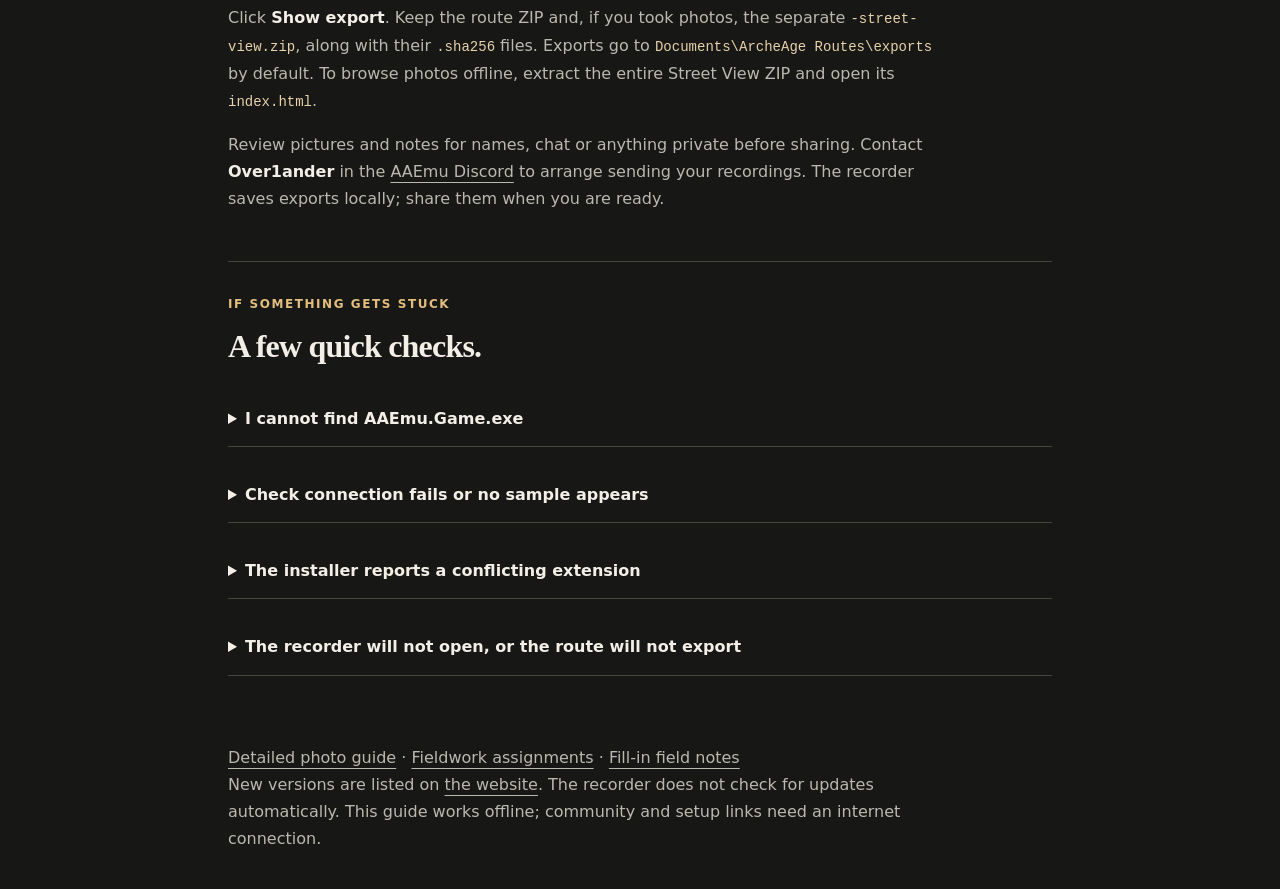
==== commit 857e7764: "Explain route recording, exports and supported builds" ====
--- a/START-HERE.html
+++ b/START-HERE.html
@@ -147,13 +147,13 @@
 
 .offline-guide{max-width:920px;padding-block:40px}.offline-guide>h1{font:600 2.4rem/1.25 var(--serif);color:var(--gold);margin:10px 0 24px}.offline-guide>nav{display:flex;gap:12px 24px;flex-wrap:wrap;margin:24px 0}.offline-guide>nav a{min-height:44px;display:flex;align-items:center}</style></head>
 <body class="tools-page"><a class="skip-link" href="#main">Skip to guide</a><header class="site-header"><a class="brand" href="https://aaplayerbots.com/"><span class="brand-top">ArcheAge</span><span class="brand-name">PlayerBots</span></a><a href="https://aaplayerbots.com/data-tools/">Downloads &amp; version history</a></header>
-<main class="wrap guide-content offline-guide" id="main"><p class="eyebrow">Standalone recorder · 1.6.0 candidate</p><h1>Your route starts here.</h1><p>Open <strong>PlayerRouteRecorder.exe</strong> from this extracted folder. First visit? Complete the one-time setup. Returning? Jump to Record a walk.</p>
+<main class="wrap guide-content offline-guide" id="main"><p class="eyebrow">Standalone recorder · 1.6.0 preview</p><h1>Your route starts here.</h1><p>Open <strong>PlayerRouteRecorder.exe</strong> from this extracted folder. First visit? Complete the one-time setup. Returning? Jump to Record a walk.</p>
 <nav aria-label="Guide sections"><a href="#install">One-time setup</a><a href="#record">Record a walk</a><a href="#quick-marks">Quick marks</a><a href="#city-network">City networks</a><a href="#photos">Photos</a><a href="#help">Help</a></nav><section class="guide-section" id="before-you-start" aria-labelledby="requirements-title">
 <p class="eyebrow">Before you start</p><h2 id="requirements-title">A working AAEmu setup comes first.</h2>
-<p>You need a working <strong>local AAEmu Game server and an online GM character</strong> with command access level 100. The full PlayerBots mod is not required. <strong>AAEmu 1.2 r208022 is the tested baseline.</strong> Other revisions, including r208088, are experimental and can be tried when Check connection returns a valid position. If problems persist, use a matching r208022 server/client setup.</p>
+<p>You need a working <strong>local AAEmu Game server and an online GM character</strong> with command access level 100. The full PlayerBots mod is not required. <strong>Use AAEmu 1.2 r208022.</strong> Other revisions, including r208088, are experimental and can be tried when Check connection returns a valid position. If problems persist, use a matching r208022 server/client setup.</p>
 <p>The download includes the recorder, its small server extension and this guide. It does not include AAEmu, game files or a database.</p>
 <div class="guide-callout"><h3>Need to set up AAEmu?</h3><p>Start with the <a href="https://github.com/AAEmu/AAEmu">official AAEmu GitHub repository</a> and <a href="https://github.com/AAEmu/AAEmu/wiki">setup wiki</a>. Ask in the <a href="https://discord.gg/vn8E8E6">AAEmu Discord</a> for help choosing a compatible 1.2 setup. The latest development branch and its instructions can target a different version.</p></div>
-<details><summary>Which AAEmu revision was checked?</summary><p>The recorder bridge was validated against AAEmu source <a href="https://github.com/AAEmu/AAEmu/tree/62e3eb1d87da01194802ac886cd500134facad28"><code>62e3eb1</code></a> for 1.2 r208022. Other revisions need their own compatibility check. The installer checks the server folder layout; it does not certify the server revision.</p></details>
+<details><summary>Which AAEmu revision should I use?</summary><p>Use AAEmu source <a href="https://github.com/AAEmu/AAEmu/tree/62e3eb1d87da01194802ac886cd500134facad28"><code>62e3eb1</code></a> for 1.2 r208022. Other revisions are experimental. Match your server and client versions, then use Check connection before recording.</p></details>
 </section>
 <section class="guide-section" id="install" aria-labelledby="install-title">
 <p class="eyebrow">One-time setup</p><h2 id="install-title">Connect the recorder to your server.</h2>
@@ -182,7 +182,7 @@
 <section class="guide-section" id="city-network" aria-labelledby="city-title">
 <p class="eyebrow">Explore a town</p><h2 id="city-title">Connect streets at named junctions.</h2>
 <ol class="guide-steps"><li><h3>Choose City / area network</h3><p>Enter the area name in <strong>Area name</strong>. From / to is unnecessary. Start recording.</p></li><li><h3>Mark each junction</h3><p>In <strong>City junctions</strong>, name the place and click <strong>Mark junction</strong>. Walk to the next place and mark it too.</p></li><li><h3>Return and explore another branch</h3><p>At the same junction, choose its existing name and mark it again. Use a different name for a different floor. The tool joins explicit matching junctions within 1.5 metres horizontally and 0.75 metres vertically; it never guesses connections from map crossings.</p></li><li><h3>Stop &amp; export</h3><p>The ZIP includes <code>route.json</code>, <code>network.json</code> and navigation-prior files for the extractor. Loops stay intact. Only walked directions become edges. Pause before any unrecorded move.</p></li></ol>
-<p>Example: Gate → Market → Merchant → Market → Mail → Market → Gate. Keep Quest, Merchant, Mail and obstacle notes in Quick marks. See <a href="docs/CITY-NETWORKS.md">the network data guide</a> for fieldwork and export details. These exports are collection evidence; they do not install themselves into bots.</p></section>
+<p>Example: Gate → Market → Merchant → Market → Mail → Market → Gate. Keep Quest, Merchant, Mail and obstacle notes in Quick marks. See <a href="docs/CITY-NETWORKS.md">the network data guide</a> for fieldwork and export details. Use these recordings with Navigation Extractor; PlayerBots cannot load them directly as navigation maps.</p></section>
 <section class="guide-section" id="photos" aria-labelledby="photos-title">
 <p class="eyebrow">Optional photos</p><h2 id="photos-title">Collect a view along the route.</h2>
 <p>Tick <strong>Take game photos while recording</strong>. Photos use their own interval, every 5 seconds by default. A single open ArcheAge window is selected automatically; choose your window in <strong>Photo settings</strong> if several are open.</p>
@@ -195,7 +195,7 @@
 <p class="eyebrow">Contribute on your own time</p><h2 id="share-title">Make the next route easier to follow.</h2>
 <p>Short town exits, forks, bridges and road connections are good first trips. Mark quest interactions, merchants, mailboxes, obstacles and places where a crossing fails. Include the zone, nearby landmarks and what you observed. Failed attempts and normal detours are useful too.</p>
 <p>Click <strong>Show export</strong>. Keep the route ZIP and, if you took photos, the separate <code>-street-view.zip</code>, along with their <code>.sha256</code> files. Exports go to <code>Documents\ArcheAge Routes\exports</code> by default. To browse photos offline, extract the entire Street View ZIP and open its <code>index.html</code>.</p>
-<p>Review pictures and notes for names, chat or anything private before sharing. Contact <strong>Over1ander</strong> in the <a href="https://discord.gg/vn8E8E6">AAEmu Discord</a> to arrange sending your recordings. The recorder does not upload automatically, and this website does not accept direct uploads.</p>
+<p>Review pictures and notes for names, chat or anything private before sharing. Contact <strong>Over1ander</strong> in the <a href="https://discord.gg/vn8E8E6">AAEmu Discord</a> to arrange sending your recordings. The recorder saves exports locally; share them when you are ready.</p>
 </section>
 <section class="guide-section" id="help" aria-labelledby="help-title">
 <p class="eyebrow">If something gets stuck</p><h2 id="help-title">A few quick checks.</h2>
